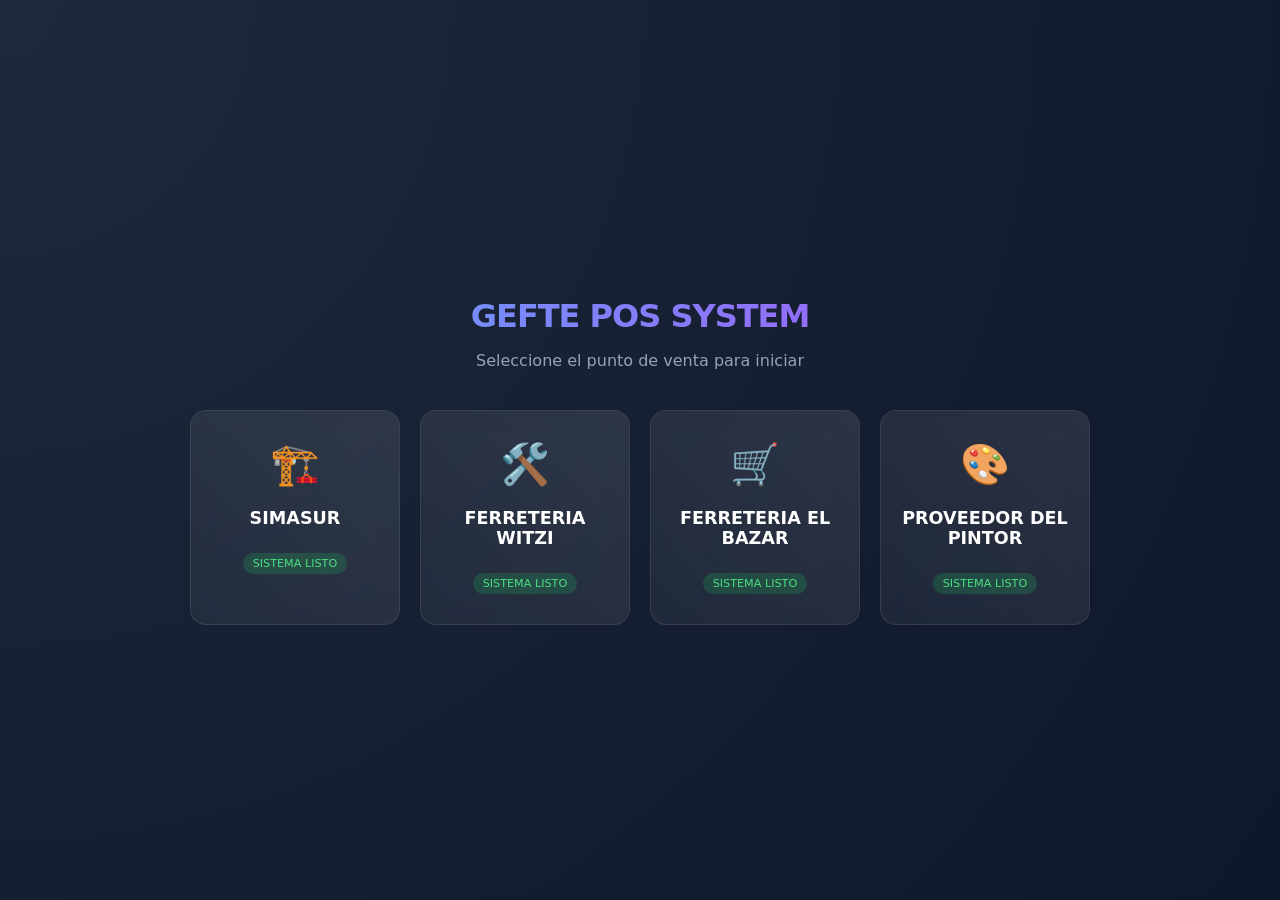
==== index.html @ 131f21bf "initial commit" ====
<!DOCTYPE html>
<html lang="es">
<head>
    <meta charset="UTF-8">
    <meta name="viewport" content="width=device-width, initial-scale=1.0">
    <title>Panel de Control - Grupo Ferretero</title>
    <style>
        :root {
            --primary: #2563eb;
            --accent: #f59e0b;
            --bg: #0f172a;
            --card-bg: rgba(255, 255, 255, 0.05);
            --text: #f8fafc;
        }

        body {
            font-family: 'Segoe UI', system-ui, -apple-system, sans-serif;
            background: radial-gradient(circle at top left, #1e293b, #0f172a);
            color: var(--text);
            margin: 0;
            display: flex;
            align-items: center;
            justify-content: center;
            min-height: 100vh;
            overflow-x: hidden;
        }

        .dashboard {
            width: 100%;
            max-width: 900px;
            padding: 20px;
            text-align: center;
        }

        h1 {
            font-size: 2rem;
            margin-bottom: 10px;
            letter-spacing: -1px;
            background: linear-gradient(to right, #60a5fa, #a855f7);
            -webkit-background-clip: text;
            -webkit-text-fill-color: transparent;
        }

        p {
            color: #94a3b8;
            margin-bottom: 40px;
        }

        .grid-apps {
            display: grid;
            grid-template-columns: repeat(auto-fit, minmax(200px, 1fr));
            gap: 20px;
        }

        .app-card {
            background: var(--card-bg);
            backdrop-filter: blur(10px);
            border: 1px solid rgba(255, 255, 255, 0.1);
            border-radius: 16px;
            padding: 30px 20px;
            text-decoration: none;
            color: white;
            transition: all 0.3s cubic-bezier(0.4, 0, 0.2, 1);
            display: flex;
            flex-direction: column;
            align-items: center;
            gap: 15px;
            position: relative;
            overflow: hidden;
        }

        .app-card::before {
            content: '';
            position: absolute;
            top: 0; left: 0; width: 100%; height: 100%;
            background: linear-gradient(45deg, transparent, rgba(255,255,255,0.05));
            pointer-events: none;
        }

        .app-card:hover {
            transform: translateY(-5px);
            background: rgba(255, 255, 255, 0.1);
            border-color: var(--primary);
            box-shadow: 0 10px 25px -5px rgba(0, 0, 0, 0.3);
        }

        .icon {
            font-size: 2.5rem;
            margin-bottom: 5px;
        }

        .app-name {
            font-weight: 600;
            font-size: 1.1rem;
            text-transform: uppercase;
            text-align: center;
        }

        .status {
            font-size: 0.7rem;
            background: #22c55e33;
            color: #4ade80;
            padding: 4px 10px;
            border-radius: 20px;
            margin-top: 10px;
        }

        /* Colores temáticos por botón */
        .card-simasur:hover { box-shadow: 0 0 20px rgba(37, 99, 235, 0.4); }
        .card-witzi:hover { box-shadow: 0 0 20px rgba(245, 158, 11, 0.4); }
        .card-bazar:hover { box-shadow: 0 0 20px rgba(236, 72, 153, 0.4); }
        .card-pintor:hover { box-shadow: 0 0 20px rgba(168, 85, 247, 0.4); }

        @media (max-width: 600px) {
            .grid-apps {
                grid-template-columns: 1fr 1fr;
                gap: 15px;
            }
            h1 { font-size: 1.5rem; }
        }
    </style>
</head>
<body>

    <div class="dashboard">
        <h1>GEFTE POS SYSTEM</h1>
        <p>Seleccione el punto de venta para iniciar</p>

        <div class="grid-apps">
            <a href="simasur/index.html" class="app-card card-simasur">
                <div class="icon">🏗️</div>
                <div class="app-name">SIMASUR</div>
                <div class="status">SISTEMA LISTO</div>
            </a>

            <a href="witzi/index.html" class="app-card card-witzi">
                <div class="icon">🛠️</div>
                <div class="app-name">FERRETERIA WITZI</div>
                <div class="status">SISTEMA LISTO</div>
            </a>

            <a href="panchos/index.html" class="app-card card-bazar">
                <div class="icon">🛒</div>
                <div class="app-name">FERRETERIA EL BAZAR</div>
                <div class="status">SISTEMA LISTO</div>
            </a>

            <a href="pintor/index.html" class="app-card card-pintor">
                <div class="icon">🎨</div>
                <div class="app-name">PROVEEDOR DEL PINTOR</div>
                <div class="status">SISTEMA LISTO</div>
            </a>
        </div>
    </div>

</body>
</html>
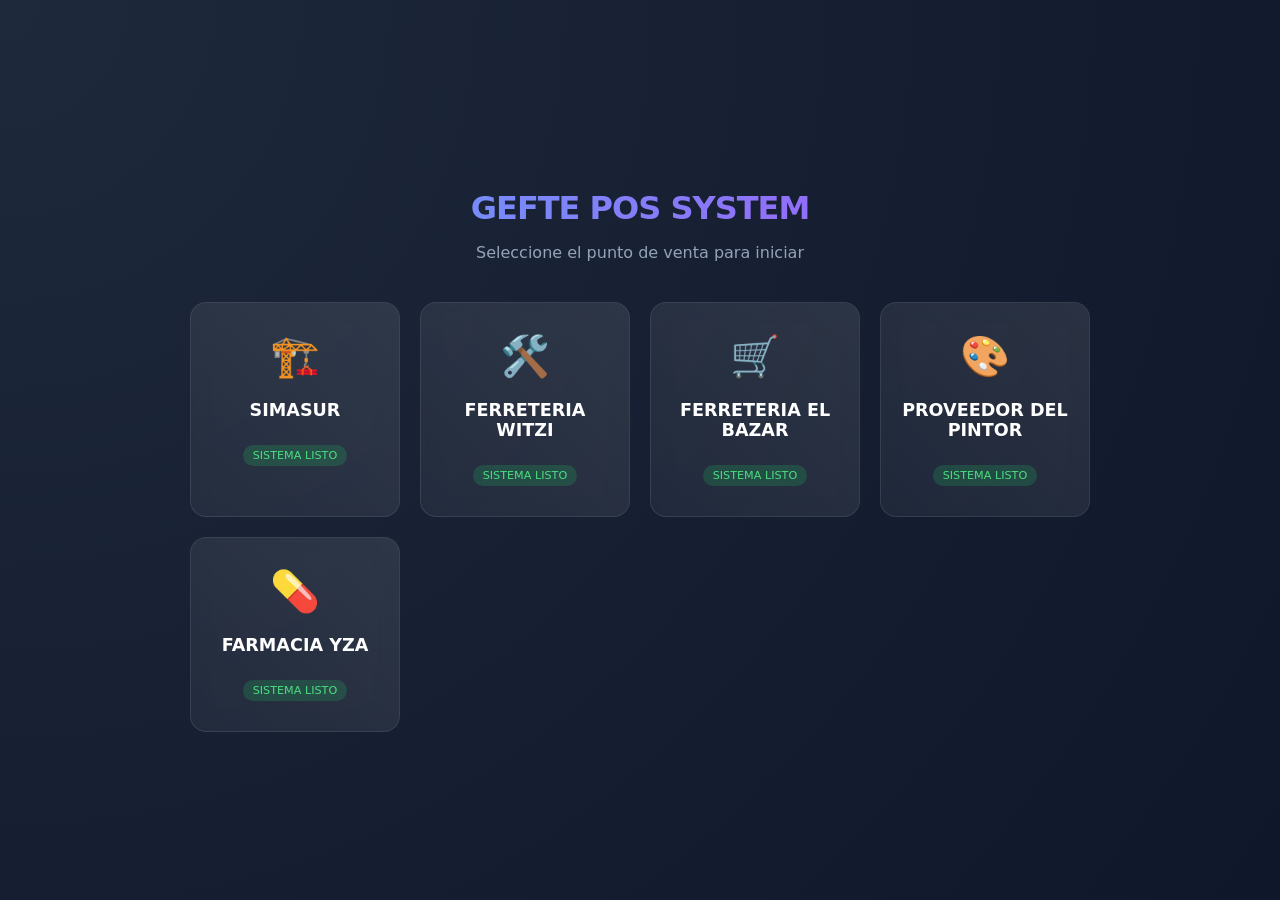
==== commit 7c9e9d3a: "Add files via upload" ====
--- a/index.html
+++ b/index.html
@@ -110,6 +110,8 @@
         .card-witzi:hover { box-shadow: 0 0 20px rgba(245, 158, 11, 0.4); }
         .card-bazar:hover { box-shadow: 0 0 20px rgba(236, 72, 153, 0.4); }
         .card-pintor:hover { box-shadow: 0 0 20px rgba(168, 85, 247, 0.4); }
+        /* Color para YZA */
+        .card-yza:hover { box-shadow: 0 0 20px rgba(34, 197, 94, 0.4); }
 
         @media (max-width: 600px) {
             .grid-apps {
@@ -150,6 +152,13 @@
                 <div class="app-name">PROVEEDOR DEL PINTOR</div>
                 <div class="status">SISTEMA LISTO</div>
             </a>
+
+            <!-- NUEVO BOTÓN AGREGADO -->
+            <a href="http://localhost/impre2/yza" class="app-card card-yza">
+                <div class="icon">💊</div>
+                <div class="app-name">FARMACIA YZA</div>
+                <div class="status">SISTEMA LISTO</div>
+            </a>
         </div>
     </div>
 
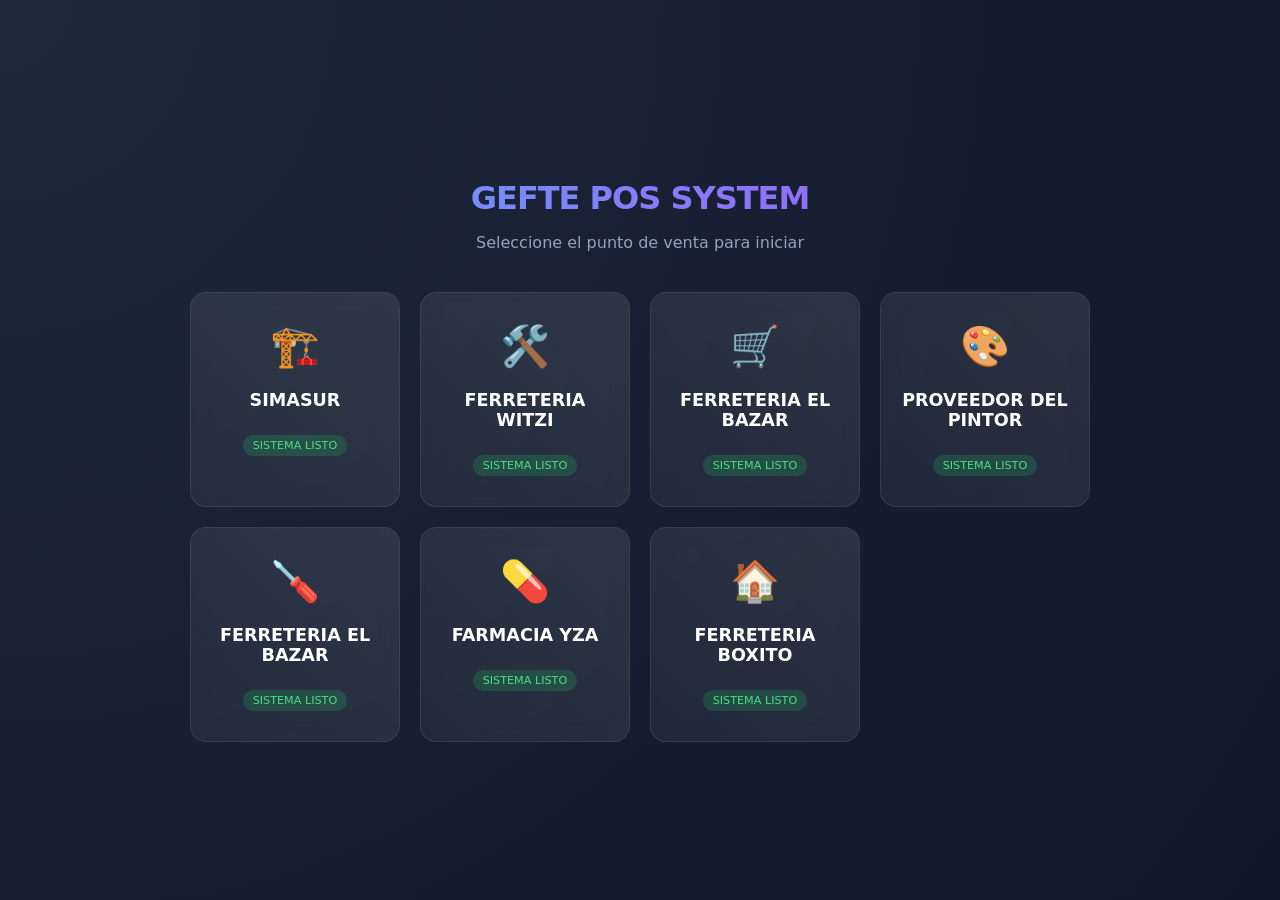
==== commit bd49e316: "Agregadas nuevas carpetas y enlaces al sistema" ====
--- a/index.html
+++ b/index.html
@@ -1,166 +1,182 @@
-<!DOCTYPE html>
-<html lang="es">
-<head>
-    <meta charset="UTF-8">
-    <meta name="viewport" content="width=device-width, initial-scale=1.0">
-    <title>Panel de Control - Grupo Ferretero</title>
-    <style>
-        :root {
-            --primary: #2563eb;
-            --accent: #f59e0b;
-            --bg: #0f172a;
-            --card-bg: rgba(255, 255, 255, 0.05);
-            --text: #f8fafc;
-        }
-
-        body {
-            font-family: 'Segoe UI', system-ui, -apple-system, sans-serif;
-            background: radial-gradient(circle at top left, #1e293b, #0f172a);
-            color: var(--text);
-            margin: 0;
-            display: flex;
-            align-items: center;
-            justify-content: center;
-            min-height: 100vh;
-            overflow-x: hidden;
-        }
-
-        .dashboard {
-            width: 100%;
-            max-width: 900px;
-            padding: 20px;
-            text-align: center;
-        }
-
-        h1 {
-            font-size: 2rem;
-            margin-bottom: 10px;
-            letter-spacing: -1px;
-            background: linear-gradient(to right, #60a5fa, #a855f7);
-            -webkit-background-clip: text;
-            -webkit-text-fill-color: transparent;
-        }
-
-        p {
-            color: #94a3b8;
-            margin-bottom: 40px;
-        }
-
-        .grid-apps {
-            display: grid;
-            grid-template-columns: repeat(auto-fit, minmax(200px, 1fr));
-            gap: 20px;
-        }
-
-        .app-card {
-            background: var(--card-bg);
-            backdrop-filter: blur(10px);
-            border: 1px solid rgba(255, 255, 255, 0.1);
-            border-radius: 16px;
-            padding: 30px 20px;
-            text-decoration: none;
-            color: white;
-            transition: all 0.3s cubic-bezier(0.4, 0, 0.2, 1);
-            display: flex;
-            flex-direction: column;
-            align-items: center;
-            gap: 15px;
-            position: relative;
-            overflow: hidden;
-        }
-
-        .app-card::before {
-            content: '';
-            position: absolute;
-            top: 0; left: 0; width: 100%; height: 100%;
-            background: linear-gradient(45deg, transparent, rgba(255,255,255,0.05));
-            pointer-events: none;
-        }
-
-        .app-card:hover {
-            transform: translateY(-5px);
-            background: rgba(255, 255, 255, 0.1);
-            border-color: var(--primary);
-            box-shadow: 0 10px 25px -5px rgba(0, 0, 0, 0.3);
-        }
-
-        .icon {
-            font-size: 2.5rem;
-            margin-bottom: 5px;
-        }
-
-        .app-name {
-            font-weight: 600;
-            font-size: 1.1rem;
-            text-transform: uppercase;
-            text-align: center;
-        }
-
-        .status {
-            font-size: 0.7rem;
-            background: #22c55e33;
-            color: #4ade80;
-            padding: 4px 10px;
-            border-radius: 20px;
-            margin-top: 10px;
-        }
-
-        /* Colores temáticos por botón */
-        .card-simasur:hover { box-shadow: 0 0 20px rgba(37, 99, 235, 0.4); }
-        .card-witzi:hover { box-shadow: 0 0 20px rgba(245, 158, 11, 0.4); }
-        .card-bazar:hover { box-shadow: 0 0 20px rgba(236, 72, 153, 0.4); }
-        .card-pintor:hover { box-shadow: 0 0 20px rgba(168, 85, 247, 0.4); }
-        /* Color para YZA */
-        .card-yza:hover { box-shadow: 0 0 20px rgba(34, 197, 94, 0.4); }
-
-        @media (max-width: 600px) {
-            .grid-apps {
-                grid-template-columns: 1fr 1fr;
-                gap: 15px;
-            }
-            h1 { font-size: 1.5rem; }
-        }
-    </style>
-</head>
-<body>
-
-    <div class="dashboard">
-        <h1>GEFTE POS SYSTEM</h1>
-        <p>Seleccione el punto de venta para iniciar</p>
-
-        <div class="grid-apps">
-            <a href="simasur/index.html" class="app-card card-simasur">
-                <div class="icon">🏗️</div>
-                <div class="app-name">SIMASUR</div>
-                <div class="status">SISTEMA LISTO</div>
-            </a>
-
-            <a href="witzi/index.html" class="app-card card-witzi">
-                <div class="icon">🛠️</div>
-                <div class="app-name">FERRETERIA WITZI</div>
-                <div class="status">SISTEMA LISTO</div>
-            </a>
-
-            <a href="panchos/index.html" class="app-card card-bazar">
-                <div class="icon">🛒</div>
-                <div class="app-name">FERRETERIA EL BAZAR</div>
-                <div class="status">SISTEMA LISTO</div>
-            </a>
-
-            <a href="pintor/index.html" class="app-card card-pintor">
-                <div class="icon">🎨</div>
-                <div class="app-name">PROVEEDOR DEL PINTOR</div>
-                <div class="status">SISTEMA LISTO</div>
-            </a>
-
-            <!-- NUEVO BOTÓN AGREGADO -->
-            <a href="http://localhost/impre2/yza" class="app-card card-yza">
-                <div class="icon">💊</div>
-                <div class="app-name">FARMACIA YZA</div>
-                <div class="status">SISTEMA LISTO</div>
-            </a>
-        </div>
-    </div>
-
-</body>
-</html>
+<!DOCTYPE html>
+<html lang="es">
+<head>
+    <meta charset="UTF-8">
+    <meta name="viewport" content="width=device-width, initial-scale=1.0">
+    <title>Panel de Control - Grupo Ferretero</title>
+    <style>
+        :root {
+            --primary: #2563eb;
+            --accent: #f59e0b;
+            --bg: #0f172a;
+            --card-bg: rgba(255, 255, 255, 0.05);
+            --text: #f8fafc;
+        }
+
+        body {
+            font-family: 'Segoe UI', system-ui, -apple-system, sans-serif;
+            background: radial-gradient(circle at top left, #1e293b, #0f172a);
+            color: var(--text);
+            margin: 0;
+            display: flex;
+            align-items: center;
+            justify-content: center;
+            min-height: 100vh;
+            overflow-x: hidden;
+        }
+
+        .dashboard {
+            width: 100%;
+            max-width: 900px;
+            padding: 20px;
+            text-align: center;
+        }
+
+        h1 {
+            font-size: 2rem;
+            margin-bottom: 10px;
+            letter-spacing: -1px;
+            background: linear-gradient(to right, #60a5fa, #a855f7);
+            -webkit-background-clip: text;
+            -webkit-text-fill-color: transparent;
+        }
+
+        p {
+            color: #94a3b8;
+            margin-bottom: 40px;
+        }
+
+        .grid-apps {
+            display: grid;
+            grid-template-columns: repeat(auto-fit, minmax(200px, 1fr));
+            gap: 20px;
+        }
+
+        .app-card {
+            background: var(--card-bg);
+            backdrop-filter: blur(10px);
+            border: 1px solid rgba(255, 255, 255, 0.1);
+            border-radius: 16px;
+            padding: 30px 20px;
+            text-decoration: none;
+            color: white;
+            transition: all 0.3s cubic-bezier(0.4, 0, 0.2, 1);
+            display: flex;
+            flex-direction: column;
+            align-items: center;
+            gap: 15px;
+            position: relative;
+            overflow: hidden;
+        }
+
+        .app-card::before {
+            content: '';
+            position: absolute;
+            top: 0; left: 0; width: 100%; height: 100%;
+            background: linear-gradient(45deg, transparent, rgba(255,255,255,0.05));
+            pointer-events: none;
+        }
+
+        .app-card:hover {
+            transform: translateY(-5px);
+            background: rgba(255, 255, 255, 0.1);
+            border-color: var(--primary);
+            box-shadow: 0 10px 25px -5px rgba(0, 0, 0, 0.3);
+        }
+
+        .icon {
+            font-size: 2.5rem;
+            margin-bottom: 5px;
+        }
+
+        .app-name {
+            font-weight: 600;
+            font-size: 1.1rem;
+            text-transform: uppercase;
+            text-align: center;
+        }
+
+        .status {
+            font-size: 0.7rem;
+            background: #22c55e33;
+            color: #4ade80;
+            padding: 4px 10px;
+            border-radius: 20px;
+            margin-top: 10px;
+        }
+
+        /* Colores temáticos por botón */
+        .card-simasur:hover { box-shadow: 0 0 20px rgba(37, 99, 235, 0.4); }
+        .card-witzi:hover { box-shadow: 0 0 20px rgba(245, 158, 11, 0.4); }
+        .card-bazar:hover { box-shadow: 0 0 20px rgba(236, 72, 153, 0.4); }
+        .card-pintor:hover { box-shadow: 0 0 20px rgba(168, 85, 247, 0.4); }
+        .card-yza:hover { box-shadow: 0 0 20px rgba(34, 197, 94, 0.4); }
+
+        /* Estilo brillante para Boxito (Rojo de la marca) */
+        .card-boxito:hover {
+            border-color: #ef4444;
+            box-shadow: 0 0 20px rgba(239, 68, 68, 0.5);
+        }
+
+        @media (max-width: 600px) {
+            .grid-apps {
+                grid-template-columns: 1fr 1fr;
+                gap: 15px;
+            }
+            h1 { font-size: 1.5rem; }
+        }
+    </style>
+</head>
+<body>
+
+    <div class="dashboard">
+        <h1>GEFTE POS SYSTEM</h1>
+        <p>Seleccione el punto de venta para iniciar</p>
+
+        <div class="grid-apps">
+            <a href="simasur/index.html" class="app-card card-simasur">
+                <div class="icon">🏗️</div>
+                <div class="app-name">SIMASUR</div>
+                <div class="status">SISTEMA LISTO</div>
+            </a>
+
+            <a href="witzi/index.html" class="app-card card-witzi">
+                <div class="icon">🛠️</div>
+                <div class="app-name">FERRETERIA WITZI</div>
+                <div class="status">SISTEMA LISTO</div>
+            </a>
+
+            <a href="panchos/index.html" class="app-card card-bazar">
+                <div class="icon">🛒</div>
+                <div class="app-name">FERRETERIA EL BAZAR</div>
+                <div class="status">SISTEMA LISTO</div>
+            </a>
+
+            <a href="pintor/index.html" class="app-card card-pintor">
+                <div class="icon">🎨</div>
+                <div class="app-name">PROVEEDOR DEL PINTOR</div>
+                <div class="status">SISTEMA LISTO</div>
+            </a>
+
+            <a href="bazar/index.html" class="app-card card-bazar">
+                <div class="icon">🪛</div>
+                <div class="app-name">FERRETERIA EL BAZAR</div>
+                <div class="status">SISTEMA LISTO</div>
+            </a>
+
+            <a href="http://localhost/impre2/yza" class="app-card card-yza">
+                <div class="icon">💊</div>
+                <div class="app-name">FARMACIA YZA</div>
+                <div class="status">SISTEMA LISTO</div>
+            </a>
+
+            <a href="boxito/index.html" class="app-card card-boxito">
+                <div class="icon">🏠</div>
+                <div class="app-name">FERRETERIA BOXITO</div>
+                <div class="status">SISTEMA LISTO</div>
+            </a>
+        </div>
+    </div>
+
+</body>
+</html>
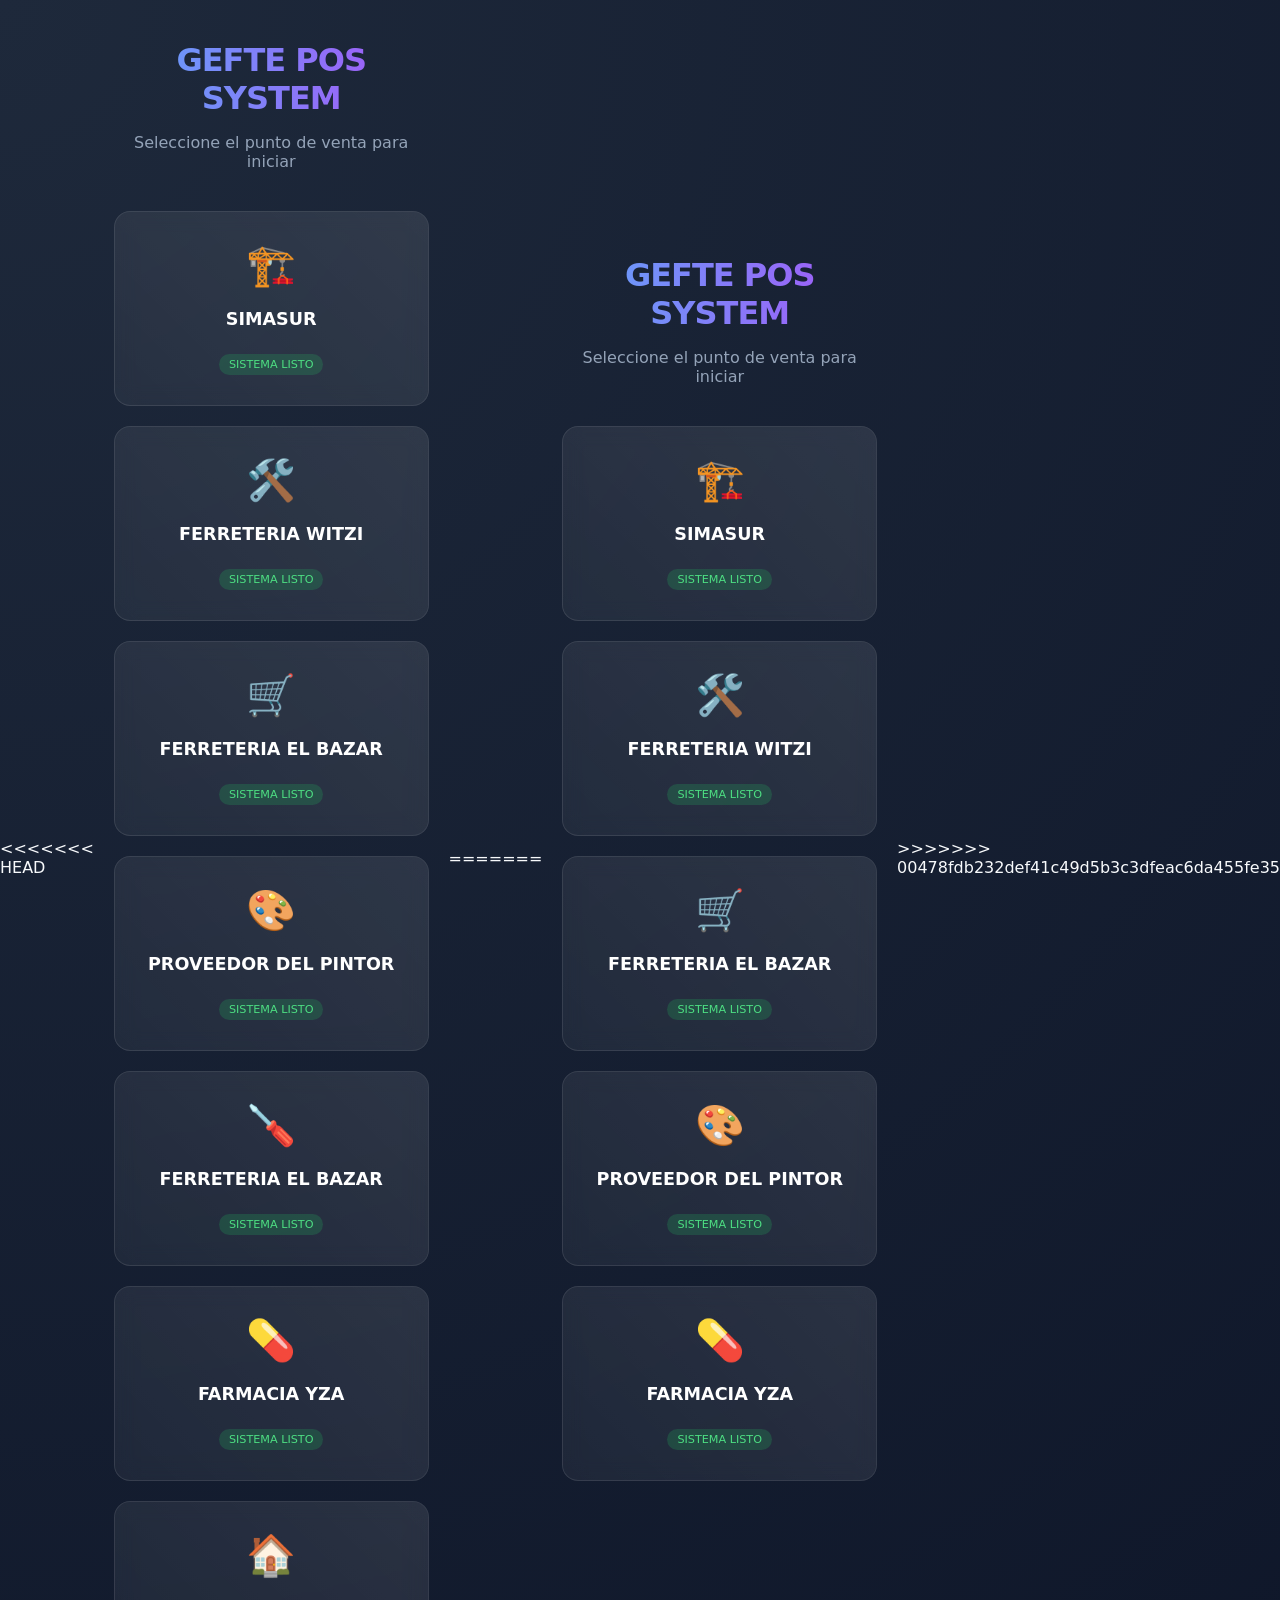
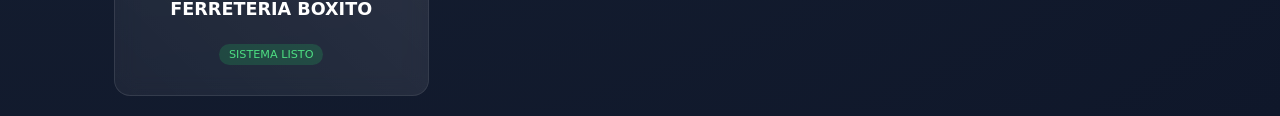
==== commit 3be7e8e9: "Actualización limpia del sistema de tickets" ====
--- a/index.html
+++ b/index.html
@@ -1,3 +1,4 @@
+<<<<<<< HEAD
 <!DOCTYPE html>
 <html lang="es">
 <head>
@@ -180,3 +181,171 @@
 
 </body>
 </html>
+=======
+<!DOCTYPE html>
+<html lang="es">
+<head>
+    <meta charset="UTF-8">
+    <meta name="viewport" content="width=device-width, initial-scale=1.0">
+    <title>Panel de Control - Grupo Ferretero</title>
+    <style>
+        :root {
+            --primary: #2563eb;
+            --accent: #f59e0b;
+            --bg: #0f172a;
+            --card-bg: rgba(255, 255, 255, 0.05);
+            --text: #f8fafc;
+        }
+
+        body {
+            font-family: 'Segoe UI', system-ui, -apple-system, sans-serif;
+            background: radial-gradient(circle at top left, #1e293b, #0f172a);
+            color: var(--text);
+            margin: 0;
+            display: flex;
+            align-items: center;
+            justify-content: center;
+            min-height: 100vh;
+            overflow-x: hidden;
+        }
+
+        .dashboard {
+            width: 100%;
+            max-width: 900px;
+            padding: 20px;
+            text-align: center;
+        }
+
+        h1 {
+            font-size: 2rem;
+            margin-bottom: 10px;
+            letter-spacing: -1px;
+            background: linear-gradient(to right, #60a5fa, #a855f7);
+            -webkit-background-clip: text;
+            -webkit-text-fill-color: transparent;
+        }
+
+        p {
+            color: #94a3b8;
+            margin-bottom: 40px;
+        }
+
+        .grid-apps {
+            display: grid;
+            grid-template-columns: repeat(auto-fit, minmax(200px, 1fr));
+            gap: 20px;
+        }
+
+        .app-card {
+            background: var(--card-bg);
+            backdrop-filter: blur(10px);
+            border: 1px solid rgba(255, 255, 255, 0.1);
+            border-radius: 16px;
+            padding: 30px 20px;
+            text-decoration: none;
+            color: white;
+            transition: all 0.3s cubic-bezier(0.4, 0, 0.2, 1);
+            display: flex;
+            flex-direction: column;
+            align-items: center;
+            gap: 15px;
+            position: relative;
+            overflow: hidden;
+        }
+
+        .app-card::before {
+            content: '';
+            position: absolute;
+            top: 0; left: 0; width: 100%; height: 100%;
+            background: linear-gradient(45deg, transparent, rgba(255,255,255,0.05));
+            pointer-events: none;
+        }
+
+        .app-card:hover {
+            transform: translateY(-5px);
+            background: rgba(255, 255, 255, 0.1);
+            border-color: var(--primary);
+            box-shadow: 0 10px 25px -5px rgba(0, 0, 0, 0.3);
+        }
+
+        .icon {
+            font-size: 2.5rem;
+            margin-bottom: 5px;
+        }
+
+        .app-name {
+            font-weight: 600;
+            font-size: 1.1rem;
+            text-transform: uppercase;
+            text-align: center;
+        }
+
+        .status {
+            font-size: 0.7rem;
+            background: #22c55e33;
+            color: #4ade80;
+            padding: 4px 10px;
+            border-radius: 20px;
+            margin-top: 10px;
+        }
+
+        /* Colores temáticos por botón */
+        .card-simasur:hover { box-shadow: 0 0 20px rgba(37, 99, 235, 0.4); }
+        .card-witzi:hover { box-shadow: 0 0 20px rgba(245, 158, 11, 0.4); }
+        .card-bazar:hover { box-shadow: 0 0 20px rgba(236, 72, 153, 0.4); }
+        .card-pintor:hover { box-shadow: 0 0 20px rgba(168, 85, 247, 0.4); }
+        /* Color para YZA */
+        .card-yza:hover { box-shadow: 0 0 20px rgba(34, 197, 94, 0.4); }
+
+        @media (max-width: 600px) {
+            .grid-apps {
+                grid-template-columns: 1fr 1fr;
+                gap: 15px;
+            }
+            h1 { font-size: 1.5rem; }
+        }
+    </style>
+</head>
+<body>
+
+    <div class="dashboard">
+        <h1>GEFTE POS SYSTEM</h1>
+        <p>Seleccione el punto de venta para iniciar</p>
+
+        <div class="grid-apps">
+            <a href="simasur/index.html" class="app-card card-simasur">
+                <div class="icon">🏗️</div>
+                <div class="app-name">SIMASUR</div>
+                <div class="status">SISTEMA LISTO</div>
+            </a>
+
+            <a href="witzi/index.html" class="app-card card-witzi">
+                <div class="icon">🛠️</div>
+                <div class="app-name">FERRETERIA WITZI</div>
+                <div class="status">SISTEMA LISTO</div>
+            </a>
+
+            <a href="panchos/index.html" class="app-card card-bazar">
+                <div class="icon">🛒</div>
+                <div class="app-name">FERRETERIA EL BAZAR</div>
+                <div class="status">SISTEMA LISTO</div>
+            </a>
+
+            <a href="pintor/index.html" class="app-card card-pintor">
+                <div class="icon">🎨</div>
+                <div class="app-name">PROVEEDOR DEL PINTOR</div>
+                <div class="status">SISTEMA LISTO</div>
+            </a>
+
+            <!-- NUEVO BOTÓN AGREGADO -->
+            <a href="yza/index.html" class="app-card card-yza">
+                <div class="icon">💊</div>
+                <div class="app-name">FARMACIA YZA</div>
+                <div class="status">SISTEMA LISTO</div>
+            </a>
+        </div>
+    </div>
+
+</body>
+</html>
+>>>>>>> 00478fdb232def41c49d5b3c3dfeac6da455fe35
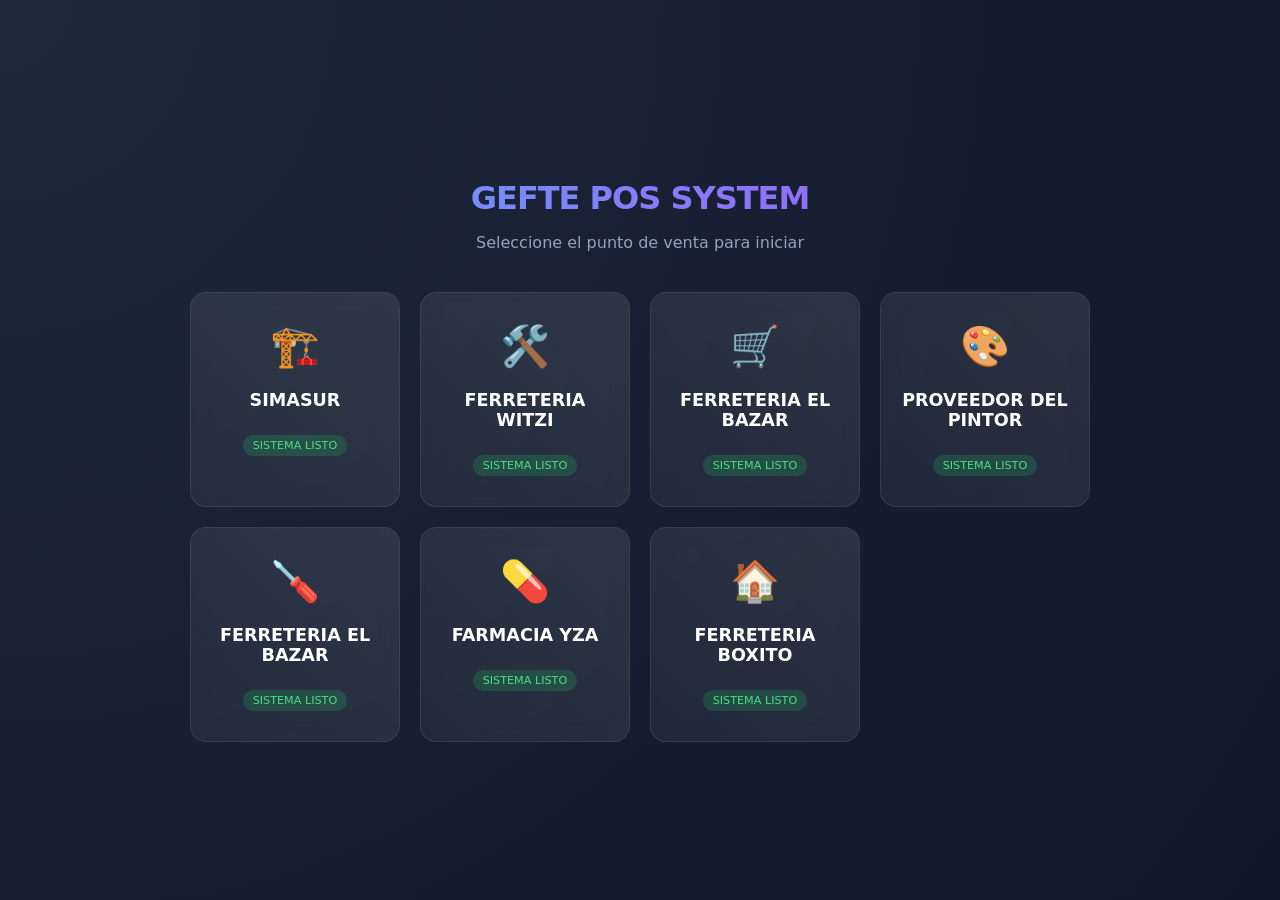
==== commit 0eff9285: "Menu principal limpio y corregido sin duplicados" ====
--- a/index.html
+++ b/index.html
@@ -1,4 +1,3 @@
-<<<<<<< HEAD
 <!DOCTYPE html>
 <html lang="es">
 <head>
@@ -181,171 +180,3 @@
 
 </body>
 </html>
-=======
-<!DOCTYPE html>
-<html lang="es">
-<head>
-    <meta charset="UTF-8">
-    <meta name="viewport" content="width=device-width, initial-scale=1.0">
-    <title>Panel de Control - Grupo Ferretero</title>
-    <style>
-        :root {
-            --primary: #2563eb;
-            --accent: #f59e0b;
-            --bg: #0f172a;
-            --card-bg: rgba(255, 255, 255, 0.05);
-            --text: #f8fafc;
-        }
-
-        body {
-            font-family: 'Segoe UI', system-ui, -apple-system, sans-serif;
-            background: radial-gradient(circle at top left, #1e293b, #0f172a);
-            color: var(--text);
-            margin: 0;
-            display: flex;
-            align-items: center;
-            justify-content: center;
-            min-height: 100vh;
-            overflow-x: hidden;
-        }
-
-        .dashboard {
-            width: 100%;
-            max-width: 900px;
-            padding: 20px;
-            text-align: center;
-        }
-
-        h1 {
-            font-size: 2rem;
-            margin-bottom: 10px;
-            letter-spacing: -1px;
-            background: linear-gradient(to right, #60a5fa, #a855f7);
-            -webkit-background-clip: text;
-            -webkit-text-fill-color: transparent;
-        }
-
-        p {
-            color: #94a3b8;
-            margin-bottom: 40px;
-        }
-
-        .grid-apps {
-            display: grid;
-            grid-template-columns: repeat(auto-fit, minmax(200px, 1fr));
-            gap: 20px;
-        }
-
-        .app-card {
-            background: var(--card-bg);
-            backdrop-filter: blur(10px);
-            border: 1px solid rgba(255, 255, 255, 0.1);
-            border-radius: 16px;
-            padding: 30px 20px;
-            text-decoration: none;
-            color: white;
-            transition: all 0.3s cubic-bezier(0.4, 0, 0.2, 1);
-            display: flex;
-            flex-direction: column;
-            align-items: center;
-            gap: 15px;
-            position: relative;
-            overflow: hidden;
-        }
-
-        .app-card::before {
-            content: '';
-            position: absolute;
-            top: 0; left: 0; width: 100%; height: 100%;
-            background: linear-gradient(45deg, transparent, rgba(255,255,255,0.05));
-            pointer-events: none;
-        }
-
-        .app-card:hover {
-            transform: translateY(-5px);
-            background: rgba(255, 255, 255, 0.1);
-            border-color: var(--primary);
-            box-shadow: 0 10px 25px -5px rgba(0, 0, 0, 0.3);
-        }
-
-        .icon {
-            font-size: 2.5rem;
-            margin-bottom: 5px;
-        }
-
-        .app-name {
-            font-weight: 600;
-            font-size: 1.1rem;
-            text-transform: uppercase;
-            text-align: center;
-        }
-
-        .status {
-            font-size: 0.7rem;
-            background: #22c55e33;
-            color: #4ade80;
-            padding: 4px 10px;
-            border-radius: 20px;
-            margin-top: 10px;
-        }
-
-        /* Colores temáticos por botón */
-        .card-simasur:hover { box-shadow: 0 0 20px rgba(37, 99, 235, 0.4); }
-        .card-witzi:hover { box-shadow: 0 0 20px rgba(245, 158, 11, 0.4); }
-        .card-bazar:hover { box-shadow: 0 0 20px rgba(236, 72, 153, 0.4); }
-        .card-pintor:hover { box-shadow: 0 0 20px rgba(168, 85, 247, 0.4); }
-        /* Color para YZA */
-        .card-yza:hover { box-shadow: 0 0 20px rgba(34, 197, 94, 0.4); }
-
-        @media (max-width: 600px) {
-            .grid-apps {
-                grid-template-columns: 1fr 1fr;
-                gap: 15px;
-            }
-            h1 { font-size: 1.5rem; }
-        }
-    </style>
-</head>
-<body>
-
-    <div class="dashboard">
-        <h1>GEFTE POS SYSTEM</h1>
-        <p>Seleccione el punto de venta para iniciar</p>
-
-        <div class="grid-apps">
-            <a href="simasur/index.html" class="app-card card-simasur">
-                <div class="icon">🏗️</div>
-                <div class="app-name">SIMASUR</div>
-                <div class="status">SISTEMA LISTO</div>
-            </a>
-
-            <a href="witzi/index.html" class="app-card card-witzi">
-                <div class="icon">🛠️</div>
-                <div class="app-name">FERRETERIA WITZI</div>
-                <div class="status">SISTEMA LISTO</div>
-            </a>
-
-            <a href="panchos/index.html" class="app-card card-bazar">
-                <div class="icon">🛒</div>
-                <div class="app-name">FERRETERIA EL BAZAR</div>
-                <div class="status">SISTEMA LISTO</div>
-            </a>
-
-            <a href="pintor/index.html" class="app-card card-pintor">
-                <div class="icon">🎨</div>
-                <div class="app-name">PROVEEDOR DEL PINTOR</div>
-                <div class="status">SISTEMA LISTO</div>
-            </a>
-
-            <!-- NUEVO BOTÓN AGREGADO -->
-            <a href="yza/index.html" class="app-card card-yza">
-                <div class="icon">💊</div>
-                <div class="app-name">FARMACIA YZA</div>
-                <div class="status">SISTEMA LISTO</div>
-            </a>
-        </div>
-    </div>
-
-</body>
-</html>
->>>>>>> 00478fdb232def41c49d5b3c3dfeac6da455fe35
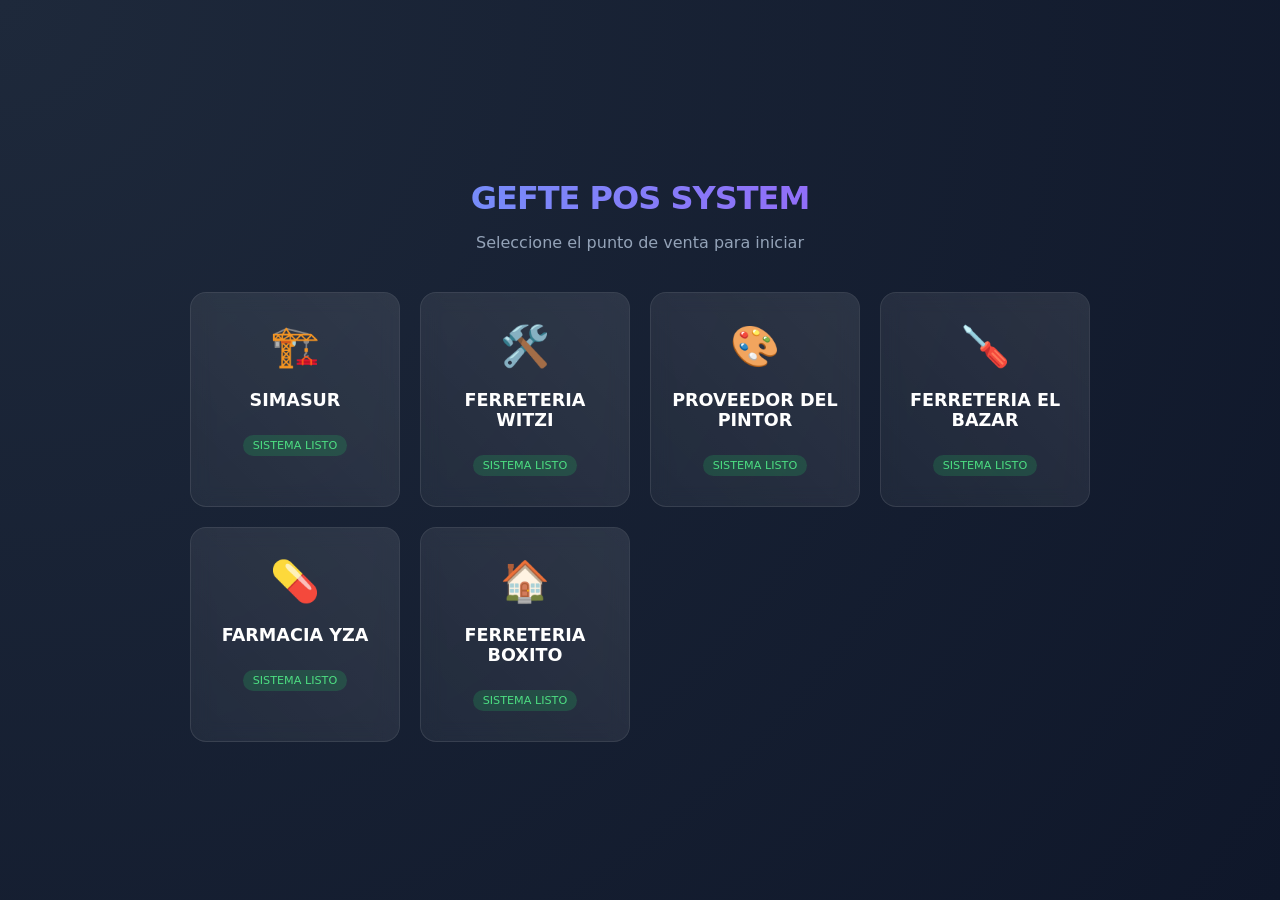
==== commit 4aec3a04: "CORREGIDO EL INDEX DE PANCHOS" ====
--- a/index.html
+++ b/index.html
@@ -146,10 +146,7 @@
                 <div class="status">SISTEMA LISTO</div>
             </a>
 
-            <a href="panchos/index.html" class="app-card card-bazar">
-                <div class="icon">🛒</div>
-                <div class="app-name">FERRETERIA EL BAZAR</div>
-                <div class="status">SISTEMA LISTO</div>
+          
             </a>
 
             <a href="pintor/index.html" class="app-card card-pintor">
